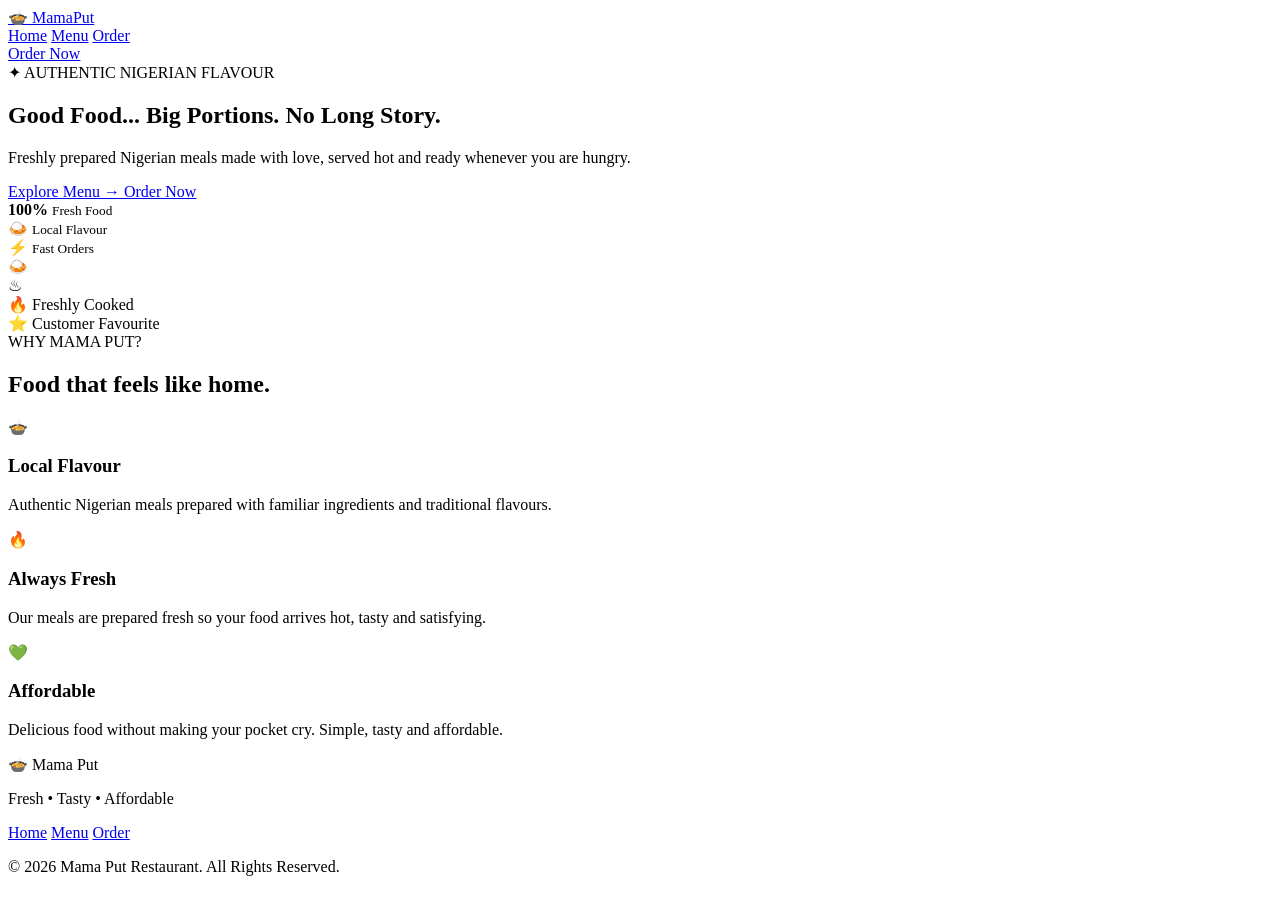
==== index.html @ 66b512a1 "Fix Netlify routing" ====
<!DOCTYPE html>
<html lang="en">
<head>
  <meta charset="UTF-8">
  <meta name="viewport" content="width=device-width, initial-scale=1.0">
  <meta name="description" content="Mama Put Restaurant - Fresh, tasty and affordable Nigerian food.">
  <title>Mama Put Restaurant | Home</title>

  <link rel="stylesheet" href="css/style.css">
</head>

<body class="page-home">

  <div class="background-glow glow-one"></div>
  <div class="background-glow glow-two"></div>

  <!-- NAVIGATION -->
  <header class="navbar">
    <a href="index.html" class="logo">
      <span class="logo-icon">🍲</span>
      <span>Mama<span>Put</span></span>
    </a>

    <nav>
      <a href="index.html" class="active">Home</a>
      <a href="menu.html">Menu</a>
      <a href="order.html">Order</a>
    </nav>

    <a href="order.html" class="nav-order-btn">Order Now</a>
  </header>


  <!-- HERO -->
  <main>

    <section class="hero">

      <div class="hero-content">

        <div class="eyebrow">
          ✦ AUTHENTIC NIGERIAN FLAVOUR
        </div>

        <h1>
          Good Food...
          <span>Big Portions.</span>
          No Long Story.
        </h1>

        <p>
          Freshly prepared Nigerian meals made with love,
          served hot and ready whenever you are hungry.
        </p>

        <div class="hero-buttons">
          <a href="menu.html" class="btn btn-primary">
            Explore Menu →
          </a>

          <a href="order.html" class="btn btn-secondary">
            Order Now
          </a>
        </div>

        <div class="hero-stats">
          <div>
            <strong>100%</strong>
            <small>Fresh Food</small>
          </div>

          <div>
            <strong>🍛</strong>
            <small>Local Flavour</small>
          </div>

          <div>
            <strong>⚡</strong>
            <small>Fast Orders</small>
          </div>
        </div>

      </div>


      <!-- FOOD VISUAL -->
      <div class="hero-food">

        <div class="food-orbit orbit-one"></div>
        <div class="food-orbit orbit-two"></div>

        <div class="food-display">
          <div class="food-emoji">🍛</div>
          <div class="food-steam">♨</div>
        </div>

        <div class="floating-card card-top">
          🔥 Freshly Cooked
        </div>

        <div class="floating-card card-bottom">
          ⭐ Customer Favourite
        </div>

      </div>

    </section>


    <!-- FEATURES -->
    <section class="features-section">

      <div class="section-heading">
        <span>WHY MAMA PUT?</span>
        <h2>Food that feels like home.</h2>
      </div>

      <div class="feature-grid">

        <article class="neo-card">
          <div class="card-icon">🍲</div>
          <h3>Local Flavour</h3>
          <p>
            Authentic Nigerian meals prepared with
            familiar ingredients and traditional flavours.
          </p>
        </article>

        <article class="neo-card">
          <div class="card-icon">🔥</div>
          <h3>Always Fresh</h3>
          <p>
            Our meals are prepared fresh so your food
            arrives hot, tasty and satisfying.
          </p>
        </article>

        <article class="neo-card">
          <div class="card-icon">💚</div>
          <h3>Affordable</h3>
          <p>
            Delicious food without making your pocket
            cry. Simple, tasty and affordable.
          </p>
        </article>

      </div>

    </section>

  </main>


  <!-- FOOTER -->
  <footer>
    <div class="footer-logo">🍲 Mama Put</div>

    <p>Fresh • Tasty • Affordable</p>

    <div class="footer-links">
      <a href="index.html">Home</a>
      <a href="menu.html">Menu</a>
      <a href="order.html">Order</a>
    </div>

    <p class="copyright">
      © 2026 Mama Put Restaurant. All Rights Reserved.
    </p>
  </footer>

</body>
</html>
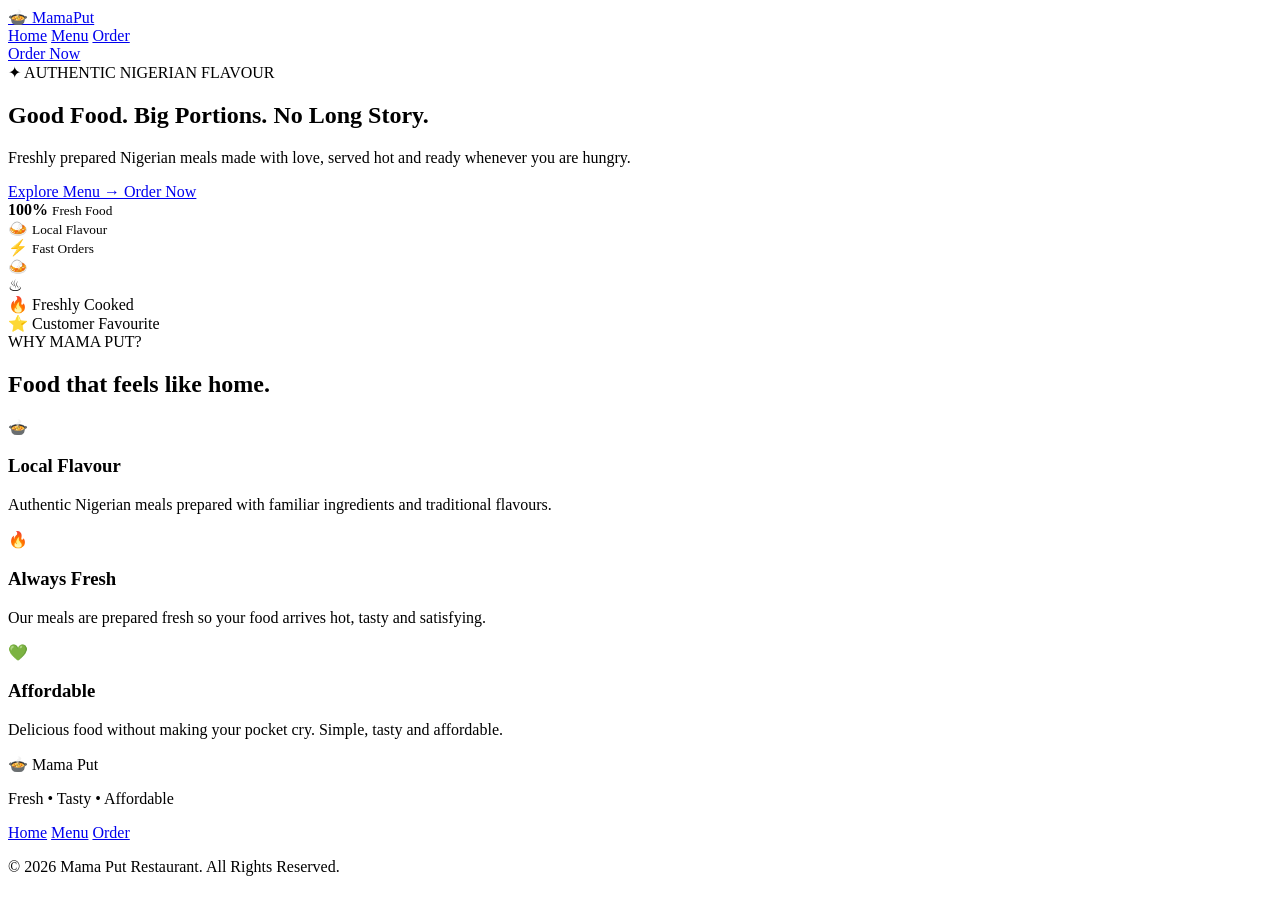
==== commit f26c74d0: "Initial commit" ====
--- a/index.html
+++ b/index.html
@@ -6,7 +6,7 @@
   <meta name="description" content="Mama Put Restaurant - Fresh, tasty and affordable Nigerian food.">
   <title>Mama Put Restaurant | Home</title>
 
-  <link rel="stylesheet" href="css/style.css">
+  <link rel="stylesheet" href="/css/style.css">
 </head>
 
 <body class="page-home">
@@ -43,7 +43,7 @@
         </div>
 
         <h1>
-          Good Food...
+          Good Food.
           <span>Big Portions.</span>
           No Long Story.
         </h1>
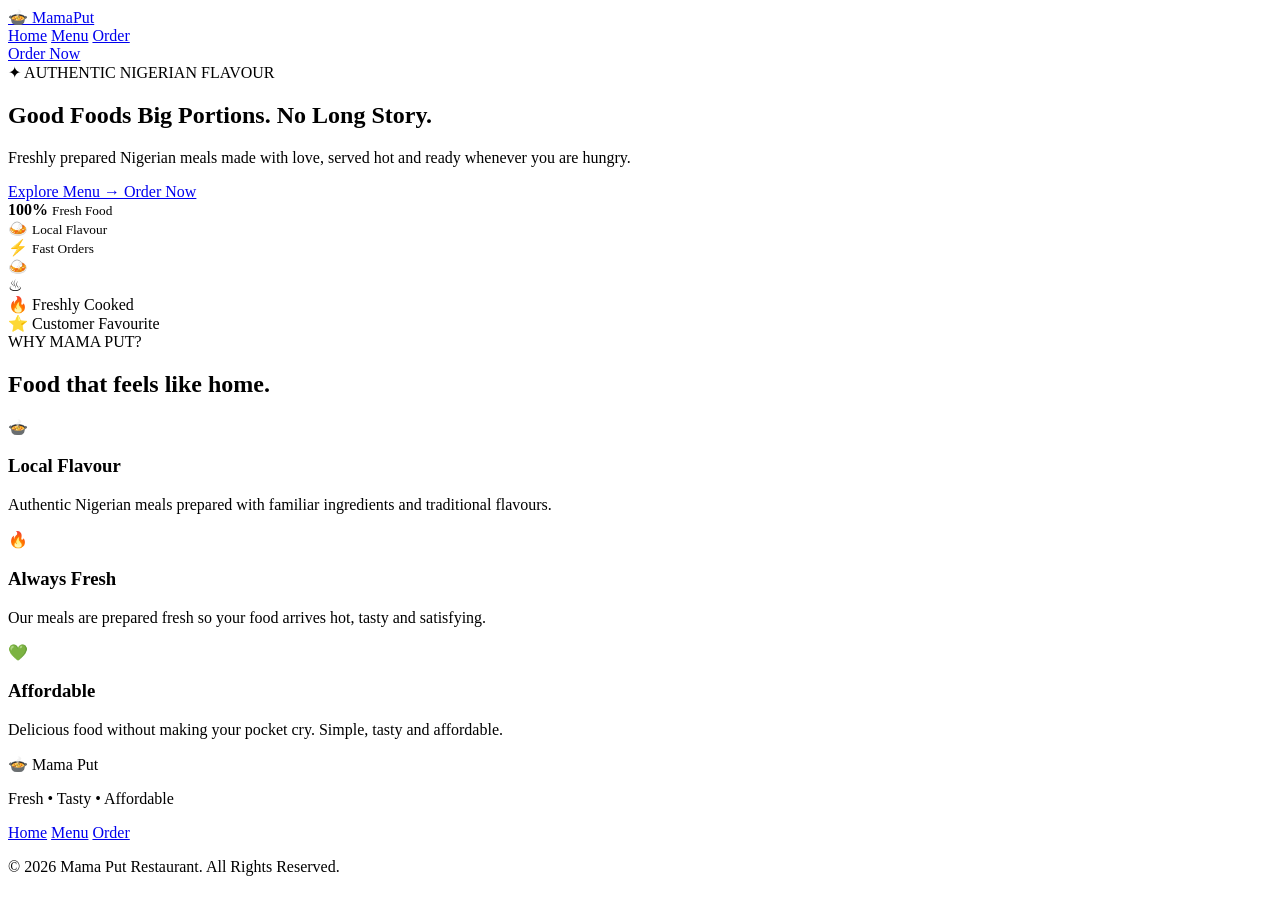
==== commit 14a47e6c: "Fix Netlify routing" ====
--- a/index.html
+++ b/index.html
@@ -6,7 +6,7 @@
   <meta name="description" content="Mama Put Restaurant - Fresh, tasty and affordable Nigerian food.">
   <title>Mama Put Restaurant | Home</title>
 
-  <link rel="stylesheet" href="/css/style.css">
+  <link rel="stylesheet" href="css/style.css">
 </head>
 
 <body class="page-home">
@@ -43,7 +43,7 @@
         </div>
 
         <h1>
-          Good Food.
+          Good Foods
           <span>Big Portions.</span>
           No Long Story.
         </h1>
